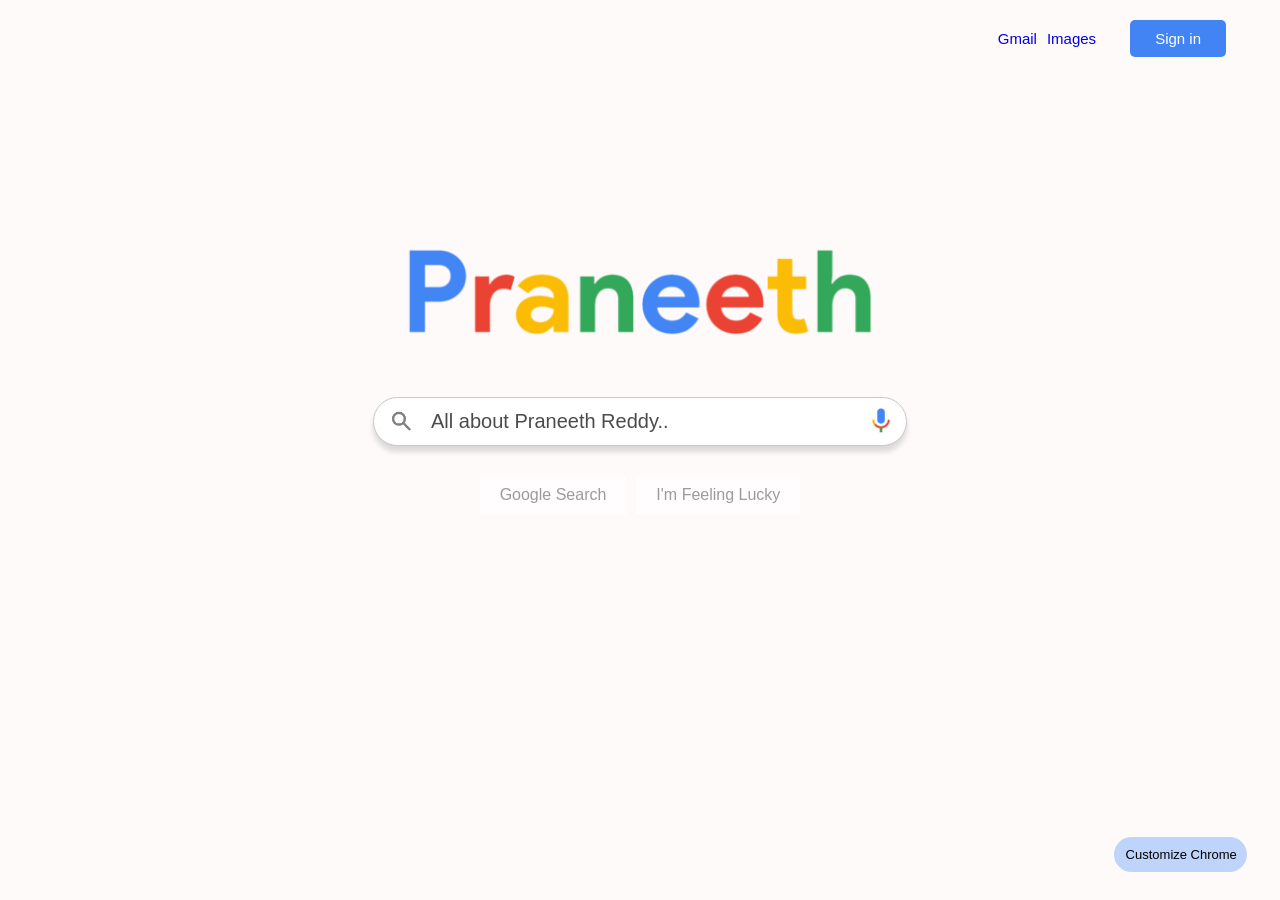
==== portfolio/index.html @ a25f474f "Add files via upload" ====
<!DOCTYPE html>
<html lang="en">

<head>
	<meta charset="UTF-8">
	<meta name="viewport" content="width=device-width, initial-scale=1.0">
	<title>Google Chrome Template</title>
	<link rel="stylesheet" href="styles.css">
	<!-- <link rel="stylesheet" href="https://cdnjs.cloudflare.com/ajax/libs/font-awesome/5.15.4/css/all.min.css"> -->
	<script>
		function handleSearch(event) {
			event.preventDefault();
			const query = document.querySelector('.search-input').value;
			if (query) {
				window.location.href = `result.html?query=${encodeURIComponent(query)}`;
			}
		}

		document.addEventListener("DOMContentLoaded", function () {
			document.querySelector('.gsb').addEventListener('click', function (event) {
				handleSearch(event);
			});
		});
	</script>
</head>

<body>

	<!-- Navigation Section -->
	<nav class="site-navigation">
		<div class="header-container">
			<a href="#" class="nav-link">Gmail</a>
			<a href="#" class="nav-link">Images</a>
			<a href="#"><i class="fa fa-solid fa-flask myflask"></i></a>
			<button class="sign-in-btn">Sign in</button>
		</div>
	</nav>

	<!-- Main Content Section -->
	<main>
		<img id="google_image" src="assets/Praneeth-6-11-2024.png" alt="Google Logo">

		<!-- Search Input Section -->
		<section class="search-input-section">
			<form class="search-input-container" onsubmit="handleSearch(event)">
				<img src="assets/search_icon.png" alt="google-search-btn" class="gsb" style="cursor: pointer;">
				<input type="text" value="All about Praneeth Reddy.." style="opacity: 0.7;" class="search-input">
				<button type="submit" style="display: none;">Submit</button>
			</form>
			<img src="assets/voice-removebg-preview.png" alt="Google Mic" class="mic-icon">
		</section>

		<!-- Buttons Section -->
		<section class="buttons-section" style="opacity: 0.6;">
			<button class="google-search-btn" onclick="handleSearch(event)">Google Search</button>
			<button class="feeling-lucky-btn">I'm Feeling Lucky</button>
		</section>

		<div class="customize_size">
			<i class="fa fa-solid fa-pen"></i>
			Customize Chrome
		</div>
	</main>
</body>

</html>
---- portfolio/styles.css ----
/* style.css */
* {
    text-decoration: none;
}

/* Reset and general styling */
body {
    margin: 0;
    padding: 0;
    font-family: 'Arial', sans-serif;
    background-color: #FFFAFA;
    /* background-image: url('assets/bgimg.jpg'); */
    background-size: cover;
    background-position: center;
}

.myflask {
    margin-left: 2px;
}

/* Navigation styling */
.site-navigation {
    display: flex;
    flex-direction: column;
    align-items: center;
    width: 100%;
    padding: 10px 10px;
    justify-content: space-between;
    background-color: transparent;
    position: fixed;
    font-size: 15px;
}

#google_image {
    height: 130px;
    margin-bottom: 60px;
}

.header-container {
    width: 90vw;
    display: flex;
    justify-content: flex-end;
    padding: 10px 10px;
    align-items: center;
    gap: 10px;
}

.nav-link:hover {
    text-decoration: underline;
}

.sign-in-btn {
    padding: 10px 25px;
    margin-left: 10px;
    font-size: 15px;
    background-color: rgb(67, 132, 244);
    color: white;
    border: none;
    border-radius: 5px;
    cursor: pointer;
}

.sign-in-btn:hover {
    box-shadow: 0 4px 8px rgba(0, 0, 0, 0.3);
    background-color: rgb(35, 113, 249);
    text-decoration: none;
}

/* Main section styling */
main {
    padding: 10px;
    height: 80vh;
    display: flex;
    flex-direction: column;
    justify-content: center;
    align-items: center;
    background-position: center;
    background-repeat: no-repeat;
    color: #fff;
}

/* Search Input Section styling */
.search-input-section {
    border: 1px solid rgb(200, 200, 200);
    display: flex;
    flex-direction: row;
    justify-content: space-between;
    align-items: center;
    width: 40vw;
    background-color: white;
    margin-top: -20px;
    margin-bottom: 30px;
    border-radius: 30px;
    padding: 5px 10px;
    height: 37px;
    box-shadow: 0 6px 5px rgba(144, 143, 143, 0.3);
}

.mic-icon {
    height: 30px;
}

.search-input {
    border: none;
    font-size: 20px;
    width: 100%;
}

.search-input:focus {
    outline: none;
}

.search-input-container {
    display: flex;
    flex-direction: row;
    justify-content: center;
    align-items: center;
    width: 100%;
}

.search-input-container input {
    margin-left: 10px;
}

/* Buttons Section styling */
.buttons-section {
    display: flex;
    flex-direction: row;
    gap: 10px;
}

.google-search-btn,
.feeling-lucky-btn {
    font-size: 1rem;
    color: #5c5c5c;
    font-weight: 100;
    padding: 10px 20px;
    background-color: white;
    border: none;
}

.google-search-btn:hover,
.feeling-lucky-btn:hover {
    border: 1px solid rgb(214, 214, 214);
    box-shadow: 0 2px 2px rgba(162, 162, 162, 0.3);
    border-radius: 5px;
}

.customize_size {
    position: absolute;
    top: 93vh;
    left: 87vw;
    background-color: rgb(191, 212, 250);
    padding: 10px;
    border-radius: 30px;
    color: black;
    font-size: 13px;
}

i {
    margin-right: 2px;
}

.gsb {
    height: 35px;
    opacity: 0.5;
    margin-top: 2px;
}
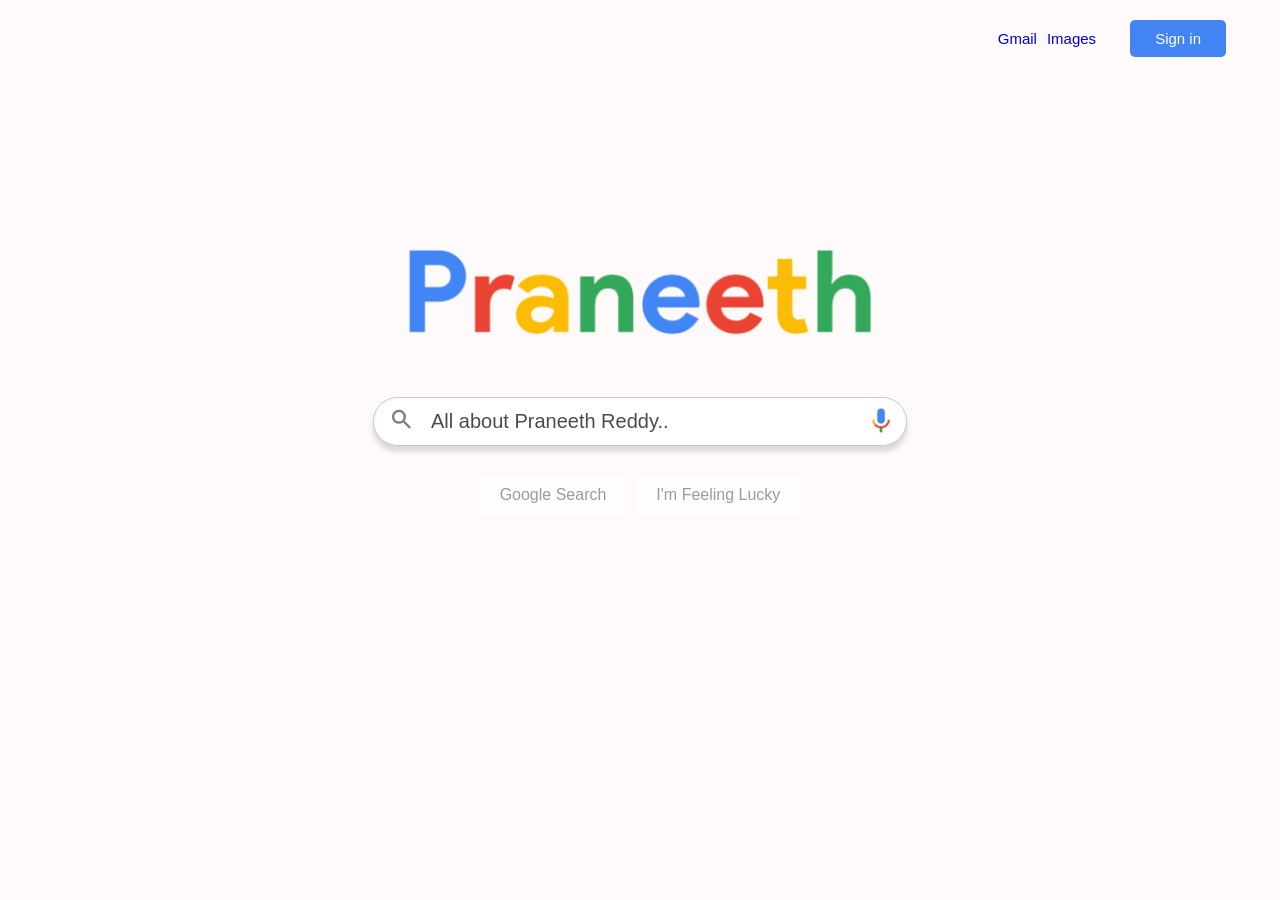
==== commit f5e8fd6b: "Update index.html" ====
--- a/portfolio/index.html
+++ b/portfolio/index.html
@@ -4,29 +4,12 @@
 <head>
 	<meta charset="UTF-8">
 	<meta name="viewport" content="width=device-width, initial-scale=1.0">
-	<title>Google Chrome Template</title>
+	<title>Praneeth-Portfolio</title>
 	<link rel="stylesheet" href="styles.css">
-	<!-- <link rel="stylesheet" href="https://cdnjs.cloudflare.com/ajax/libs/font-awesome/5.15.4/css/all.min.css"> -->
-	<script>
-		function handleSearch(event) {
-			event.preventDefault();
-			const query = document.querySelector('.search-input').value;
-			if (query) {
-				window.location.href = `result.html?query=${encodeURIComponent(query)}`;
-			}
-		}
-
-		document.addEventListener("DOMContentLoaded", function () {
-			document.querySelector('.gsb').addEventListener('click', function (event) {
-				handleSearch(event);
-			});
-		});
-	</script>
 </head>
 
 <body>
 
-	<!-- Navigation Section -->
 	<nav class="site-navigation">
 		<div class="header-container">
 			<a href="#" class="nav-link">Gmail</a>
@@ -36,30 +19,21 @@
 		</div>
 	</nav>
 
-	<!-- Main Content Section -->
 	<main>
 		<img id="google_image" src="assets/Praneeth-6-11-2024.png" alt="Google Logo">
 
-		<!-- Search Input Section -->
 		<section class="search-input-section">
-			<form class="search-input-container" onsubmit="handleSearch(event)">
-				<img src="assets/search_icon.png" alt="google-search-btn" class="gsb" style="cursor: pointer;">
+			<div class="search-input-container">
+				<a href="result.html"><img src="assets/search_icon.png" alt="google-search-btn" class="gsb" style="cursor: pointer;"></a>
 				<input type="text" value="All about Praneeth Reddy.." style="opacity: 0.7;" class="search-input">
-				<button type="submit" style="display: none;">Submit</button>
-			</form>
+			</div>
 			<img src="assets/voice-removebg-preview.png" alt="Google Mic" class="mic-icon">
 		</section>
 
-		<!-- Buttons Section -->
 		<section class="buttons-section" style="opacity: 0.6;">
-			<button class="google-search-btn" onclick="handleSearch(event)">Google Search</button>
+			<a href="result.html"><button class="google-search-btn" >Google Search</button></a>
 			<button class="feeling-lucky-btn">I'm Feeling Lucky</button>
 		</section>
-
-		<div class="customize_size">
-			<i class="fa fa-solid fa-pen"></i>
-			Customize Chrome
-		</div>
 	</main>
 </body>
 
